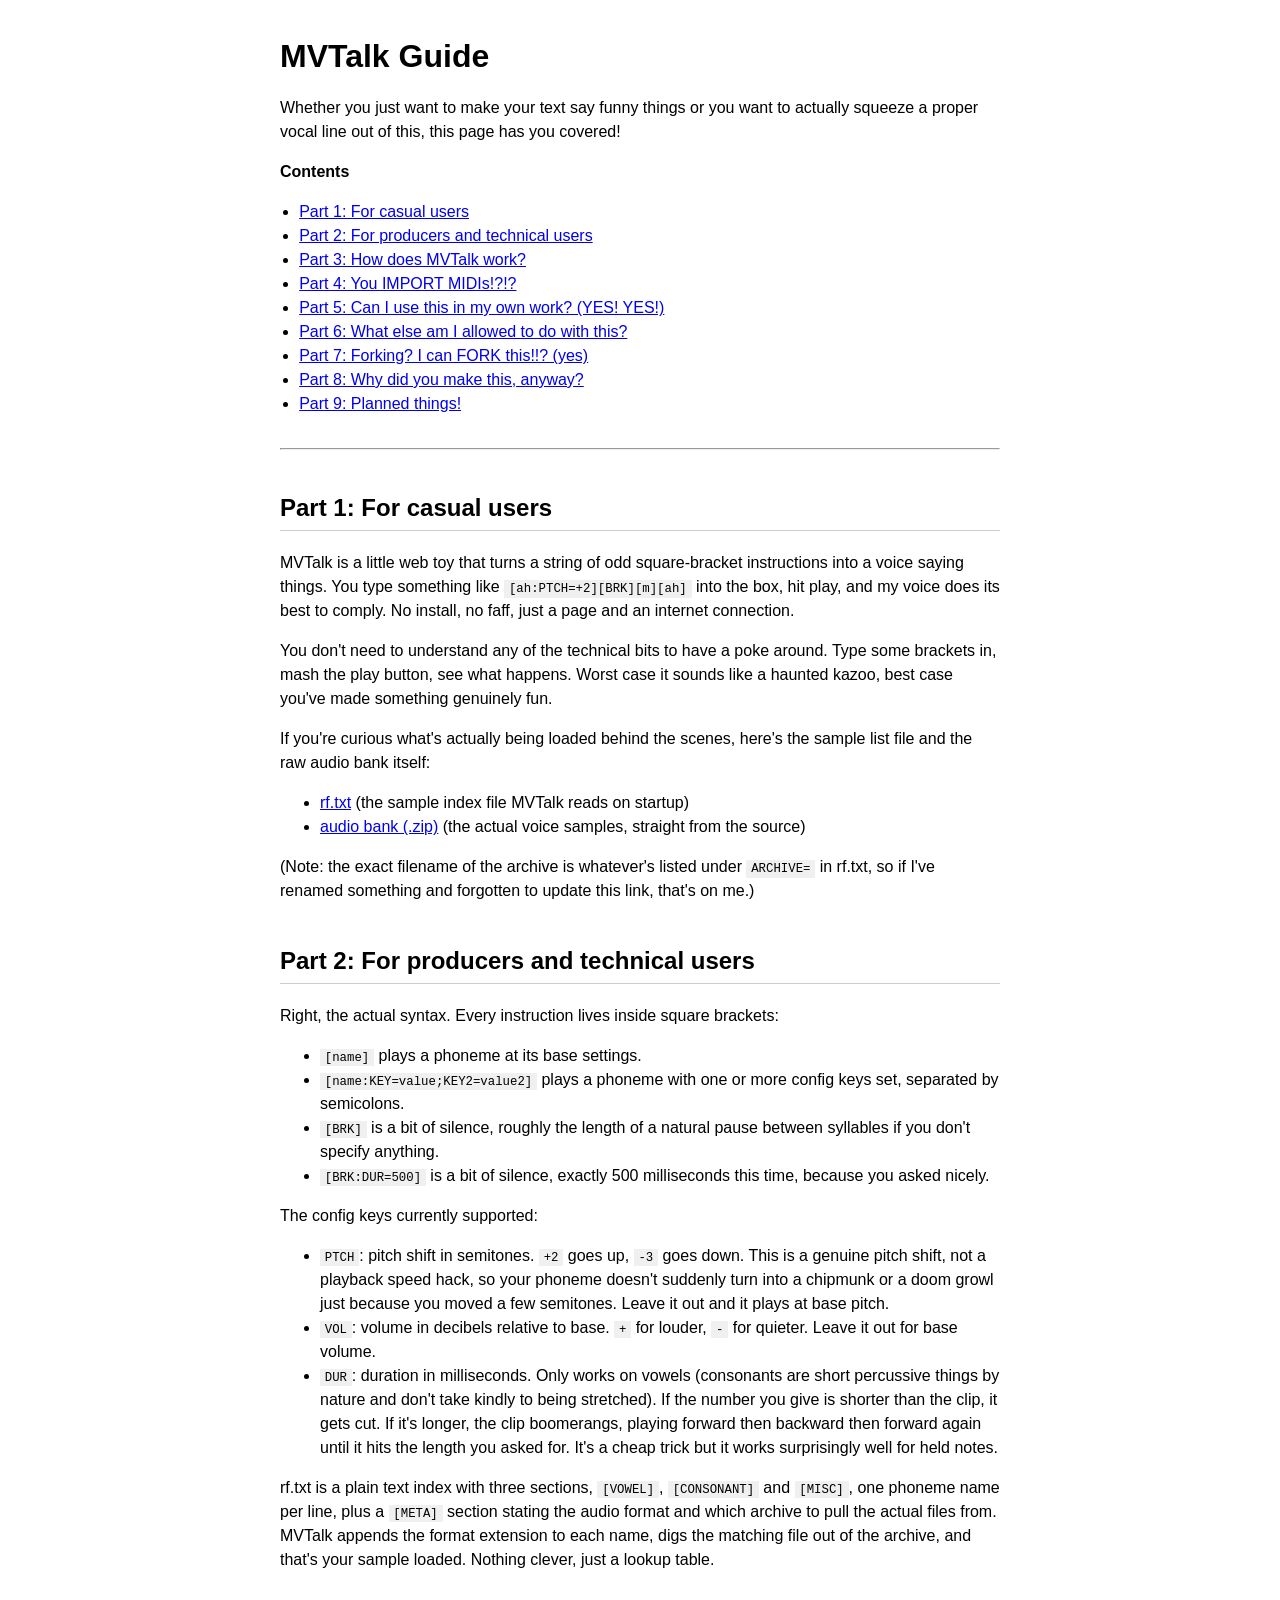
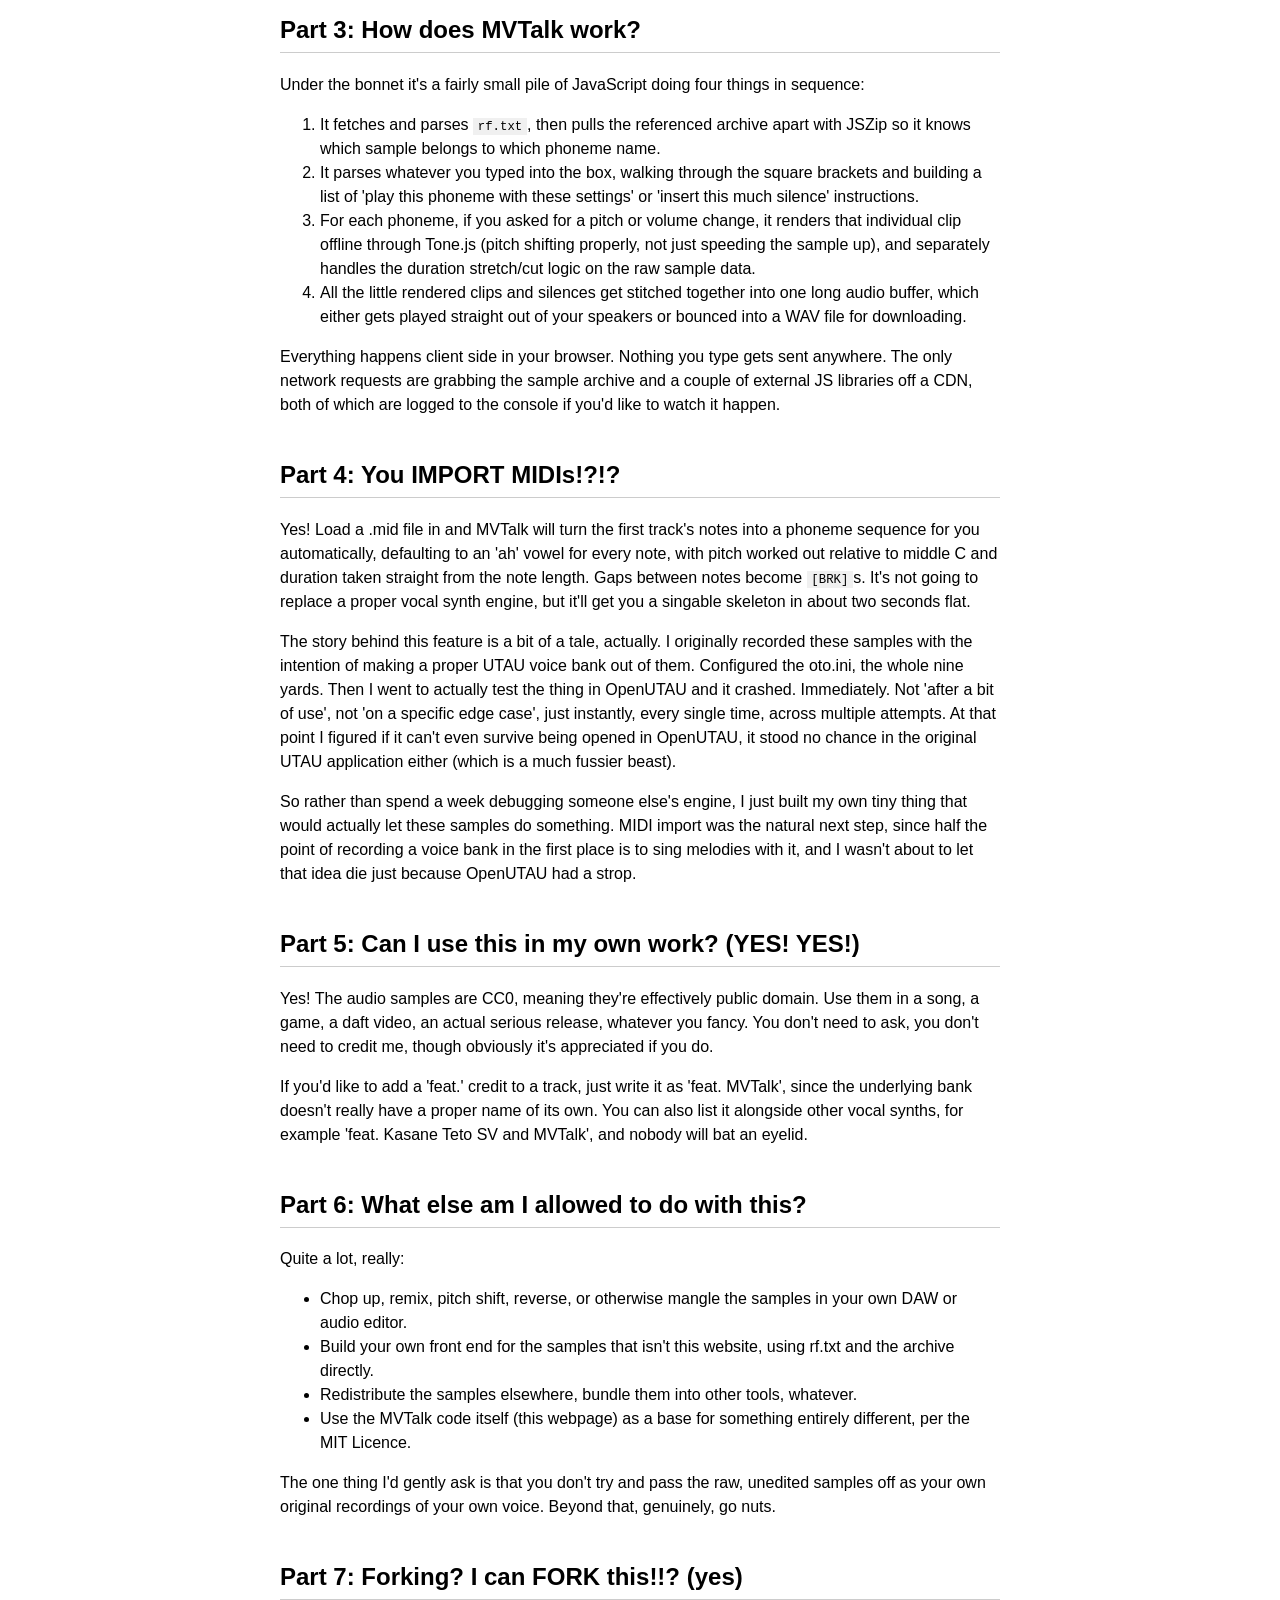
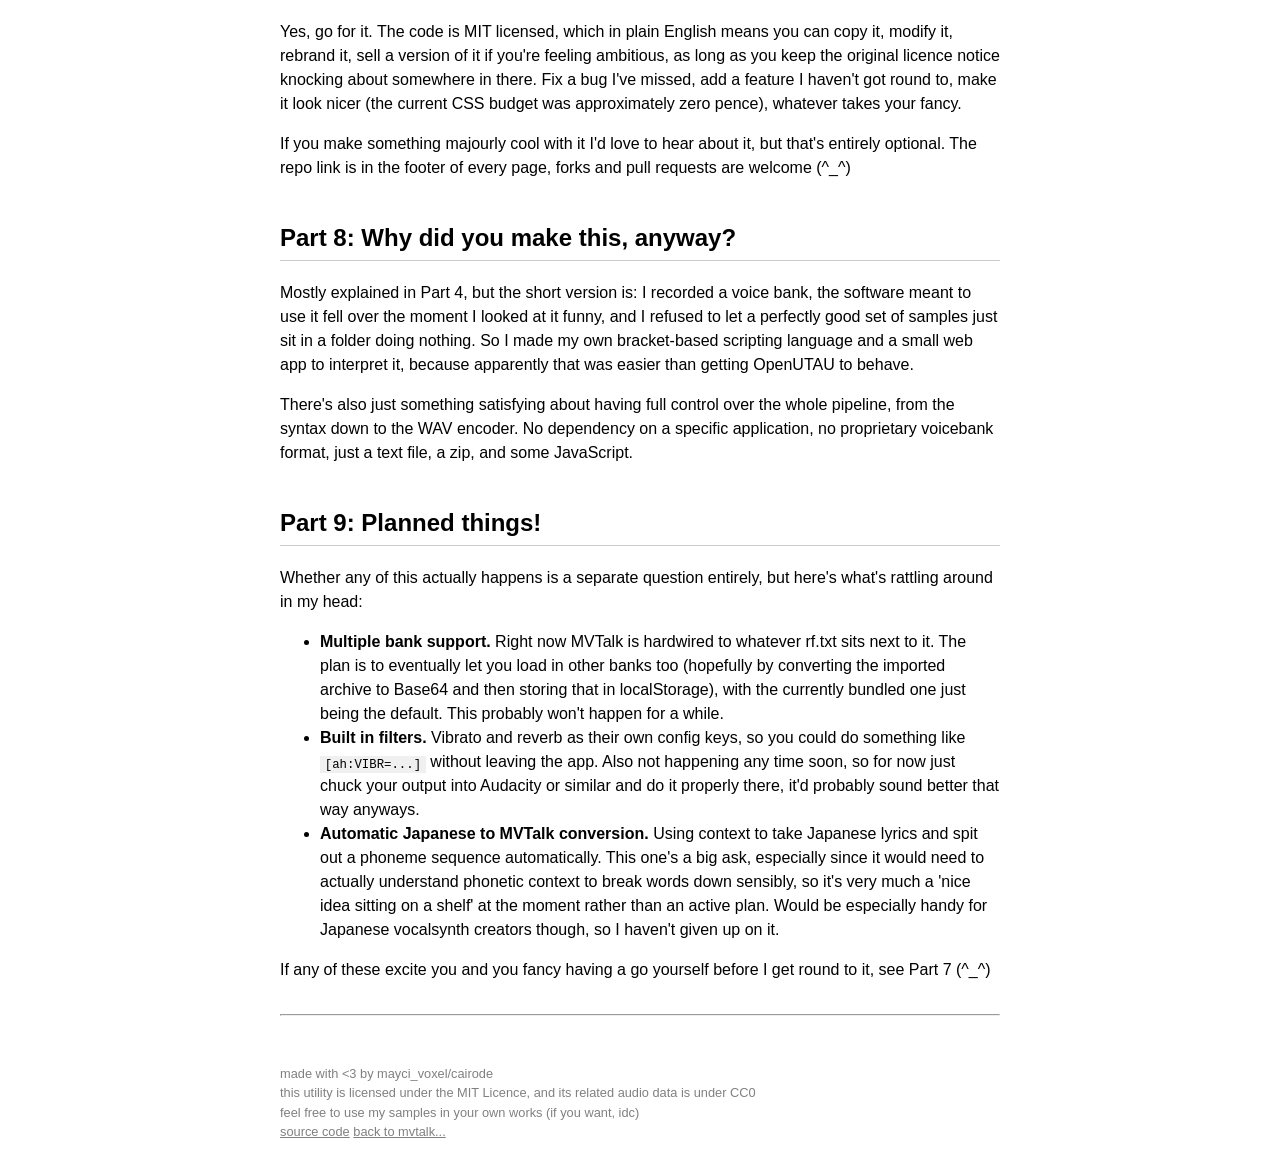
==== guide/index.html @ d656cc3e "Add files via upload" ====
<!DOCTYPE html>
<html lang="en-GB">
<head>
<meta charset="UTF-8">
<title>MVTalk Guide</title>
<!--
  MVTalk Guide
  Copyright (c) 2026 mayci_voxel/cairode
  Licensed under the MIT Licence.
-->
<style>
  body {
    font-family: sans-serif;
    max-width: 720px;
    margin: 2rem auto;
    padding: 0 1rem;
    line-height: 1.5;
  }
  h1 {
    margin-bottom: 0.25rem;
  }
  h2 {
    margin-top: 2.5rem;
    border-bottom: 1px solid #ccc;
    padding-bottom: 0.25rem;
  }
  code {
    background: #f0f0f0;
    padding: 0.1rem 0.3rem;
    font-size: 0.95em;
  }
  #toc ul {
    padding-left: 1.2rem;
  }
  footer {
    margin-top: 3rem;
    color: grey;
    font-size: 0.8rem;
  }
  footer a {
    color: grey;
  }
  hr {
    margin: 2rem 0;
  }
</style>
</head>
<body>

<h1>MVTalk Guide</h1>
<p>Whether you just want to make your text say funny things or you want to actually squeeze a proper vocal line out of this, this page has you covered!</p>

<nav id="toc">
<strong>Contents</strong>
<ul>
  <li><a href="#part1">Part 1: For casual users</a></li>
  <li><a href="#part2">Part 2: For producers and technical users</a></li>
  <li><a href="#part3">Part 3: How does MVTalk work?</a></li>
  <li><a href="#part4">Part 4: You IMPORT MIDIs!?!?</a></li>
  <li><a href="#part5">Part 5: Can I use this in my own work? (YES! YES!)</a></li>
  <li><a href="#part6">Part 6: What else am I allowed to do with this?</a></li>
  <li><a href="#part7">Part 7: Forking? I can FORK this!!? (yes)</a></li>
  <li><a href="#part8">Part 8: Why did you make this, anyway?</a></li>
  <li><a href="#part9">Part 9: Planned things!</a></li>
</ul>
</nav>

<hr>

<h2 id="part1">Part 1: For casual users</h2>
<p>MVTalk is a little web toy that turns a string of odd square-bracket instructions into a voice saying things. You type something like <code>[ah:PTCH=+2][BRK][m][ah]</code> into the box, hit play, and my voice does its best to comply. No install, no faff, just a page and an internet connection.</p>
<p>You don't need to understand any of the technical bits to have a poke around. Type some brackets in, mash the play button, see what happens. Worst case it sounds like a haunted kazoo, best case you've made something genuinely fun.</p>
<p>If you're curious what's actually being loaded behind the scenes, here's the sample list file and the raw audio bank itself:</p>
<ul>
  <li><a href="https://maycithegal.github.io/mvtalk/rf.txt">rf.txt</a> (the sample index file MVTalk reads on startup)</li>
  <li><a href="https://maycithegal.github.io/mvtalk/bank.zip">audio bank (.zip)</a> (the actual voice samples, straight from the source)</li>
</ul>
<p>(Note: the exact filename of the archive is whatever's listed under <code>ARCHIVE=</code> in rf.txt, so if I've renamed something and forgotten to update this link, that's on me.)</p>

<h2 id="part2">Part 2: For producers and technical users</h2>
<p>Right, the actual syntax. Every instruction lives inside square brackets:</p>
<ul>
  <li><code>[name]</code> plays a phoneme at its base settings.</li>
  <li><code>[name:KEY=value;KEY2=value2]</code> plays a phoneme with one or more config keys set, separated by semicolons.</li>
  <li><code>[BRK]</code> is a bit of silence, roughly the length of a natural pause between syllables if you don't specify anything.</li>
  <li><code>[BRK:DUR=500]</code> is a bit of silence, exactly 500 milliseconds this time, because you asked nicely.</li>
</ul>
<p>The config keys currently supported:</p>
<ul>
  <li><code>PTCH</code>: pitch shift in semitones. <code>+2</code> goes up, <code>-3</code> goes down. This is a genuine pitch shift, not a playback speed hack, so your phoneme doesn't suddenly turn into a chipmunk or a doom growl just because you moved a few semitones. Leave it out and it plays at base pitch.</li>
  <li><code>VOL</code>: volume in decibels relative to base. <code>+</code> for louder, <code>-</code> for quieter. Leave it out for base volume.</li>
  <li><code>DUR</code>: duration in milliseconds. Only works on vowels (consonants are short percussive things by nature and don't take kindly to being stretched). If the number you give is shorter than the clip, it gets cut. If it's longer, the clip boomerangs, playing forward then backward then forward again until it hits the length you asked for. It's a cheap trick but it works surprisingly well for held notes.</li>
</ul>
<p>rf.txt is a plain text index with three sections, <code>[VOWEL]</code>, <code>[CONSONANT]</code> and <code>[MISC]</code>, one phoneme name per line, plus a <code>[META]</code> section stating the audio format and which archive to pull the actual files from. MVTalk appends the format extension to each name, digs the matching file out of the archive, and that's your sample loaded. Nothing clever, just a lookup table.</p>

<h2 id="part3">Part 3: How does MVTalk work?</h2>
<p>Under the bonnet it's a fairly small pile of JavaScript doing four things in sequence:</p>
<ol>
  <li>It fetches and parses <code>rf.txt</code>, then pulls the referenced archive apart with JSZip so it knows which sample belongs to which phoneme name.</li>
  <li>It parses whatever you typed into the box, walking through the square brackets and building a list of 'play this phoneme with these settings' or 'insert this much silence' instructions.</li>
  <li>For each phoneme, if you asked for a pitch or volume change, it renders that individual clip offline through Tone.js (pitch shifting properly, not just speeding the sample up), and separately handles the duration stretch/cut logic on the raw sample data.</li>
  <li>All the little rendered clips and silences get stitched together into one long audio buffer, which either gets played straight out of your speakers or bounced into a WAV file for downloading.</li>
</ol>
<p>Everything happens client side in your browser. Nothing you type gets sent anywhere. The only network requests are grabbing the sample archive and a couple of external JS libraries off a CDN, both of which are logged to the console if you'd like to watch it happen.</p>

<h2 id="part4">Part 4: You IMPORT MIDIs!?!?</h2>
<p>Yes! Load a .mid file in and MVTalk will turn the first track's notes into a phoneme sequence for you automatically, defaulting to an 'ah' vowel for every note, with pitch worked out relative to middle C and duration taken straight from the note length. Gaps between notes become <code>[BRK]</code>s. It's not going to replace a proper vocal synth engine, but it'll get you a singable skeleton in about two seconds flat.</p>
<p>The story behind this feature is a bit of a tale, actually. I originally recorded these samples with the intention of making a proper UTAU voice bank out of them. Configured the oto.ini, the whole nine yards. Then I went to actually test the thing in OpenUTAU and it crashed. Immediately. Not 'after a bit of use', not 'on a specific edge case', just instantly, every single time, across multiple attempts. At that point I figured if it can't even survive being opened in OpenUTAU, it stood no chance in the original UTAU application either (which is a much fussier beast).</p>
<p>So rather than spend a week debugging someone else's engine, I just built my own tiny thing that would actually let these samples do something. MIDI import was the natural next step, since half the point of recording a voice bank in the first place is to sing melodies with it, and I wasn't about to let that idea die just because OpenUTAU had a strop.</p>

<h2 id="part5">Part 5: Can I use this in my own work? (YES! YES!)</h2>
<p>Yes! The audio samples are CC0, meaning they're effectively public domain. Use them in a song, a game, a daft video, an actual serious release, whatever you fancy. You don't need to ask, you don't need to credit me, though obviously it's appreciated if you do.</p>
<p>If you'd like to add a 'feat.' credit to a track, just write it as 'feat. MVTalk', since the underlying bank doesn't really have a proper name of its own. You can also list it alongside other vocal synths, for example 'feat. Kasane Teto SV and MVTalk', and nobody will bat an eyelid.</p>

<h2 id="part6">Part 6: What else am I allowed to do with this?</h2>
<p>Quite a lot, really:</p>
<ul>
  <li>Chop up, remix, pitch shift, reverse, or otherwise mangle the samples in your own DAW or audio editor.</li>
  <li>Build your own front end for the samples that isn't this website, using rf.txt and the archive directly.</li>
  <li>Redistribute the samples elsewhere, bundle them into other tools, whatever.</li>
  <li>Use the MVTalk code itself (this webpage) as a base for something entirely different, per the MIT Licence.</li>
</ul>
<p>The one thing I'd gently ask is that you don't try and pass the raw, unedited samples off as your own original recordings of your own voice. Beyond that, genuinely, go nuts.</p>

<h2 id="part7">Part 7: Forking? I can FORK this!!? (yes)</h2>
<p>Yes, go for it. The code is MIT licensed, which in plain English means you can copy it, modify it, rebrand it, sell a version of it if you're feeling ambitious, as long as you keep the original licence notice knocking about somewhere in there. Fix a bug I've missed, add a feature I haven't got round to, make it look nicer (the current CSS budget was approximately zero pence), whatever takes your fancy.</p>
<p>If you make something majourly cool with it I'd love to hear about it, but that's entirely optional. The repo link is in the footer of every page, forks and pull requests are welcome (^_^)</p>

<h2 id="part8">Part 8: Why did you make this, anyway?</h2>
<p>Mostly explained in Part 4, but the short version is: I recorded a voice bank, the software meant to use it fell over the moment I looked at it funny, and I refused to let a perfectly good set of samples just sit in a folder doing nothing. So I made my own bracket-based scripting language and a small web app to interpret it, because apparently that was easier than getting OpenUTAU to behave.</p>
<p>There's also just something satisfying about having full control over the whole pipeline, from the syntax down to the WAV encoder. No dependency on a specific application, no proprietary voicebank format, just a text file, a zip, and some JavaScript.</p>

<h2 id="part9">Part 9: Planned things!</h2>
<p>Whether any of this actually happens is a separate question entirely, but here's what's rattling around in my head:</p>
<ul>
  <li><strong>Multiple bank support.</strong> Right now MVTalk is hardwired to whatever rf.txt sits next to it. The plan is to eventually let you load in other banks too (hopefully by converting the imported archive to Base64 and then storing that in localStorage), with the currently bundled one just being the default. This probably won't happen for a while.</li>
  <li><strong>Built in filters.</strong> Vibrato and reverb as their own config keys, so you could do something like <code>[ah:VIBR=...]</code> without leaving the app. Also not happening any time soon, so for now just chuck your output into Audacity or similar and do it properly there, it'd probably sound better that way anyways.</li>
  <li><strong>Automatic Japanese to MVTalk conversion.</strong> Using context to take Japanese lyrics and spit out a phoneme sequence automatically. This one's a big ask, especially since it would need to actually understand phonetic context to break words down sensibly, so it's very much a 'nice idea sitting on a shelf' at the moment rather than an active plan. Would be especially handy for Japanese vocalsynth creators though, so I haven't given up on it.</li>
</ul>
<p>If any of these excite you and you fancy having a go yourself before I get round to it, see Part 7 (^_^)</p>

<hr>

<footer>
<p>
made with &lt;3 by mayci_voxel/cairode
<br>
this utility is licensed under the MIT Licence, and its related audio data is under CC0
<br>
feel free to use my samples in your own works (if you want, idc)
<br>
<a href="https://www.github.com/maycivoxel/mvtalk">source code</a> <a href="https://maycivoxel.github.io/mvtalk/">back to mvtalk...</a>
</p>
</footer>

</body>
</html>
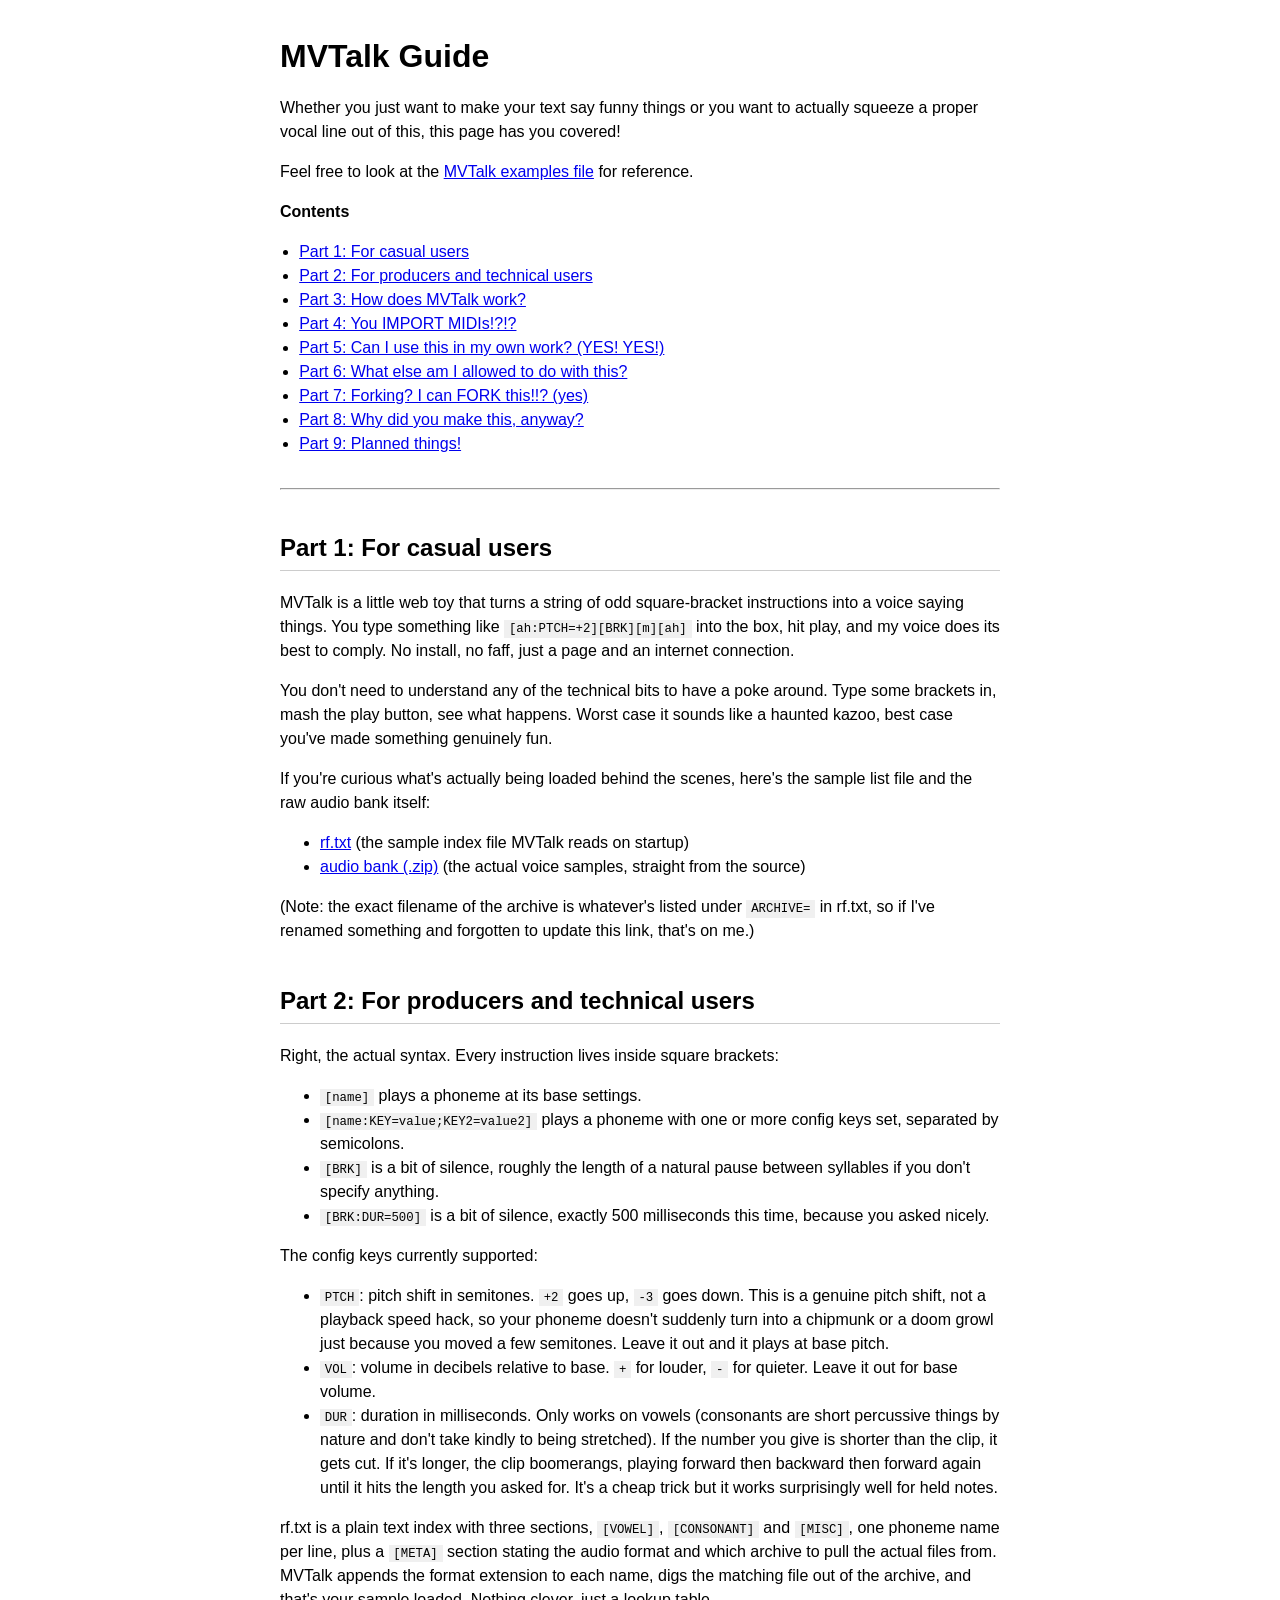
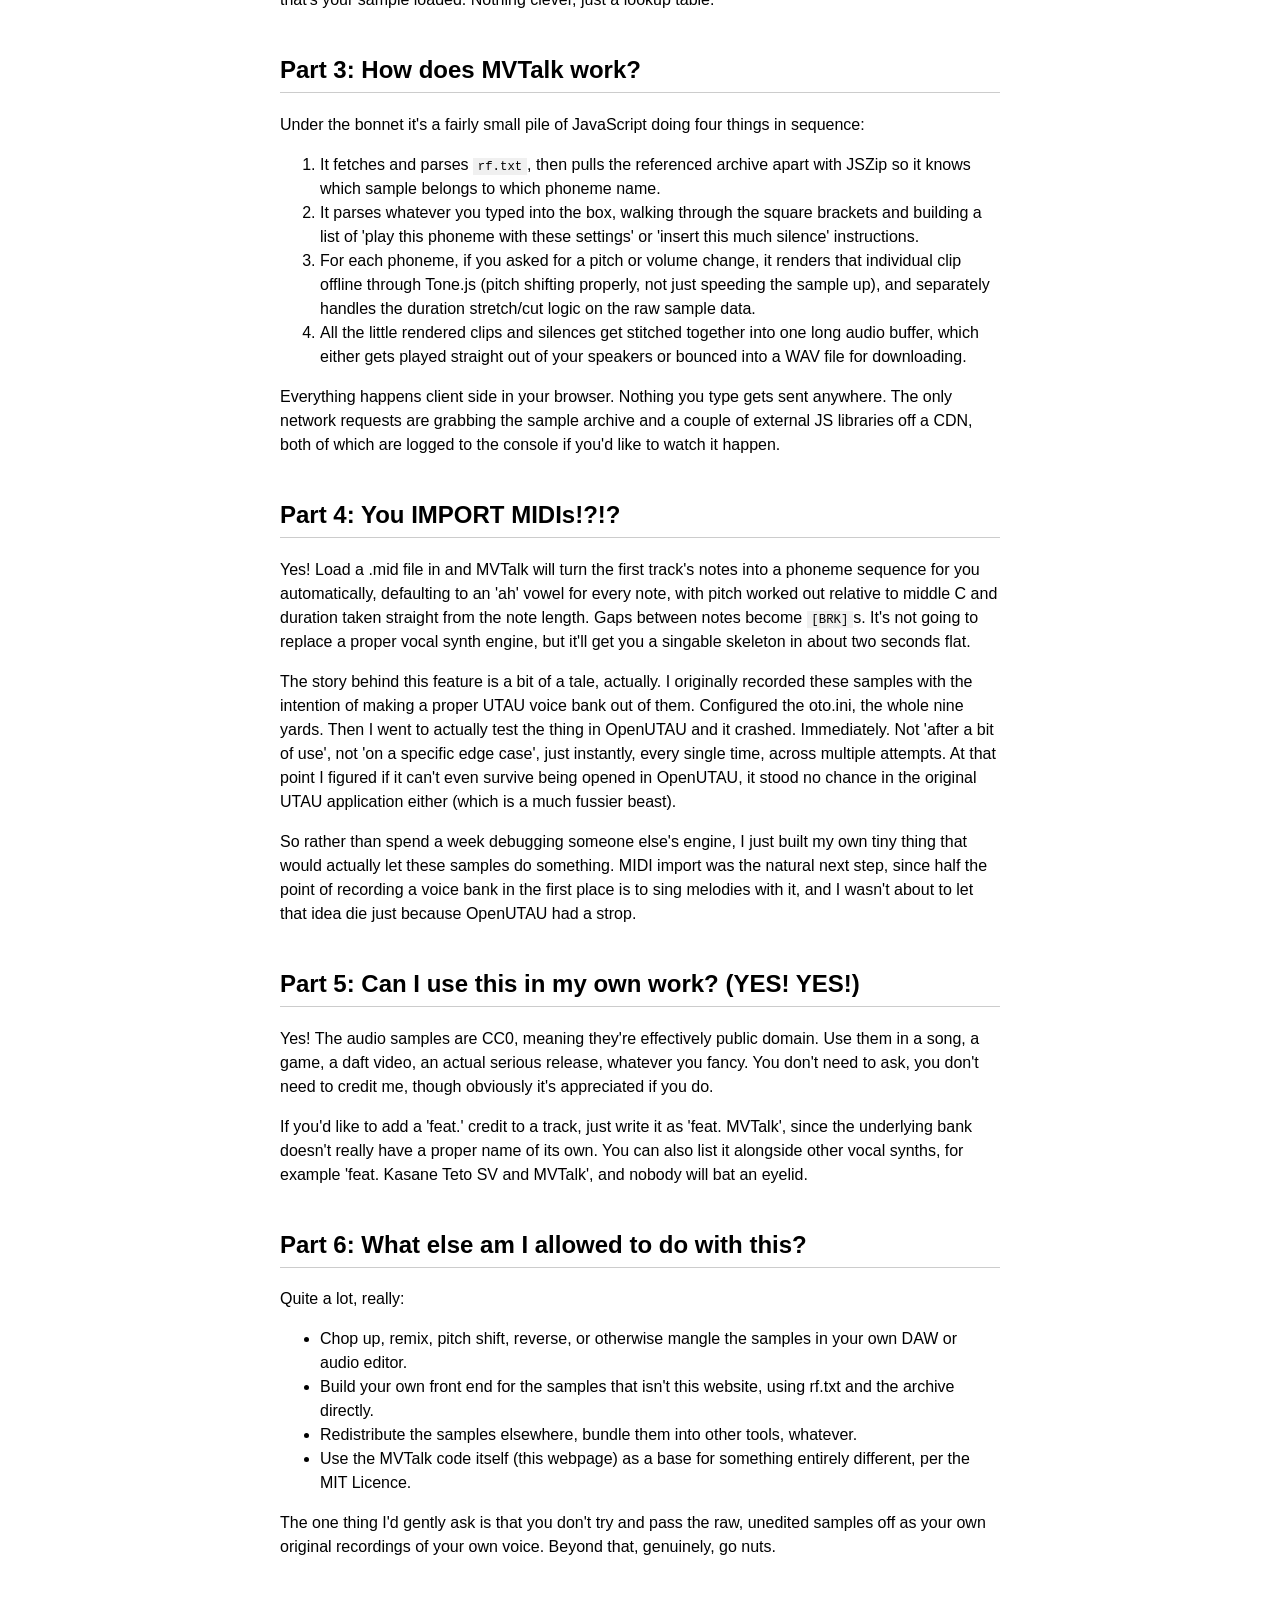
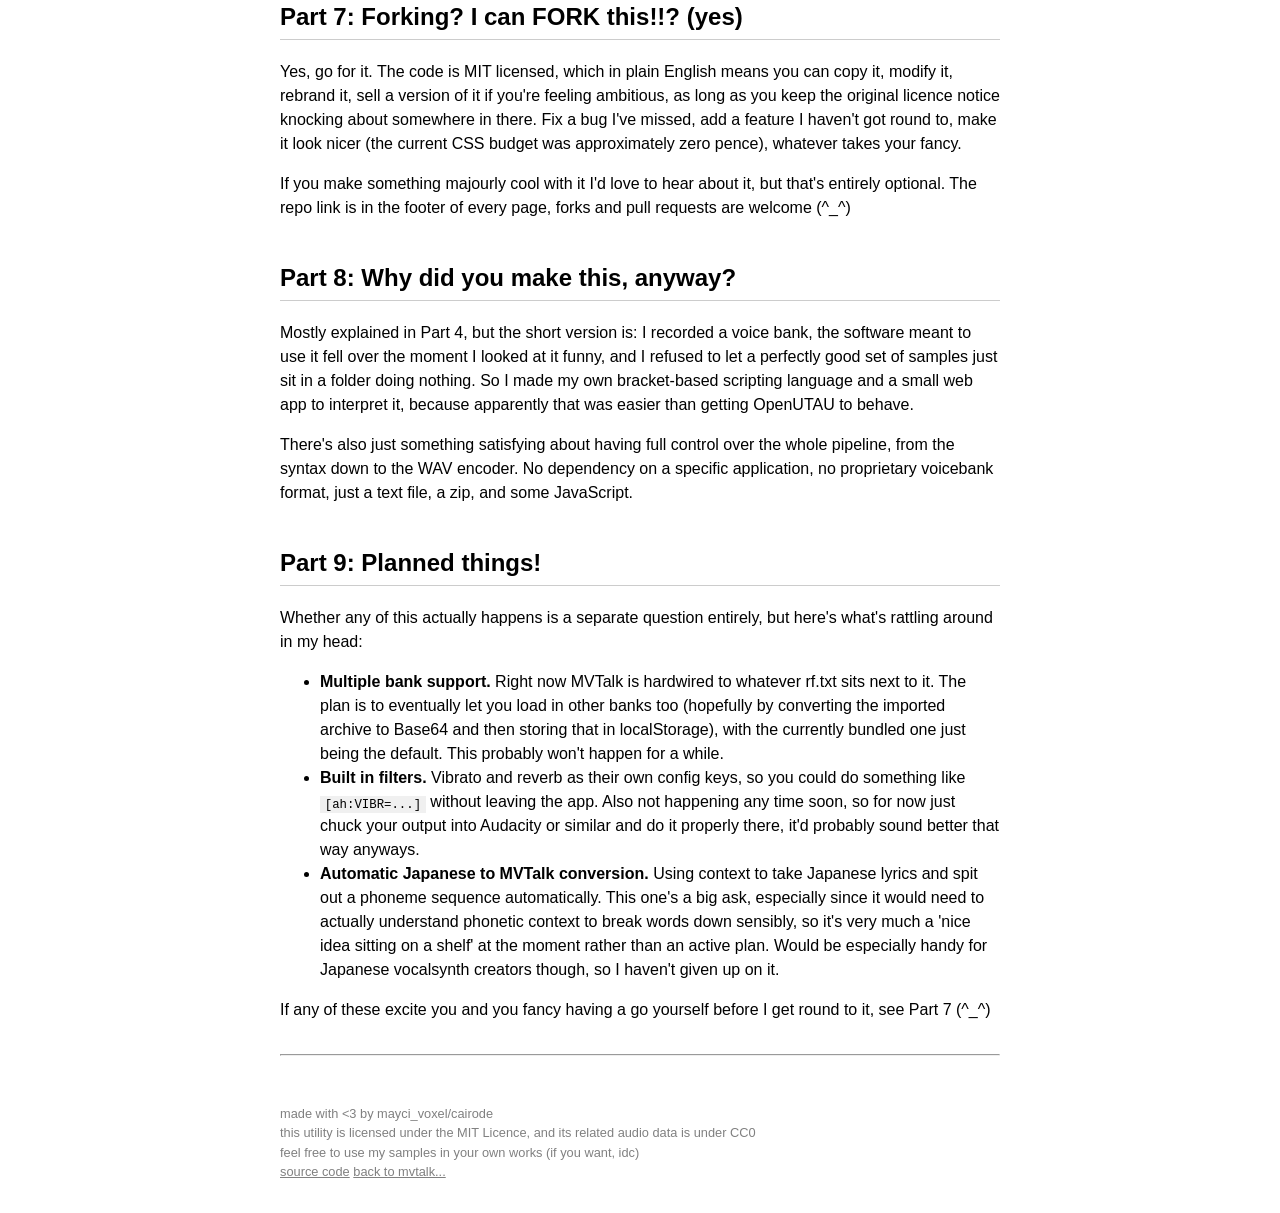
==== commit 16706ff9: "Update index.html" ====
--- a/guide/index.html
+++ b/guide/index.html
@@ -1,5 +1,5 @@
 <!DOCTYPE html>
-<html lang="en-GB">
+<html lang="en">
 <head>
 <meta charset="UTF-8">
 <title>MVTalk Guide</title>
@@ -49,6 +49,7 @@
 
 <h1>MVTalk Guide</h1>
 <p>Whether you just want to make your text say funny things or you want to actually squeeze a proper vocal line out of this, this page has you covered!</p>
+<p>Feel free to look at the <a href="examples.txt">MVTalk examples file</a> for reference.</p>
 
 <nav id="toc">
 <strong>Contents</strong>
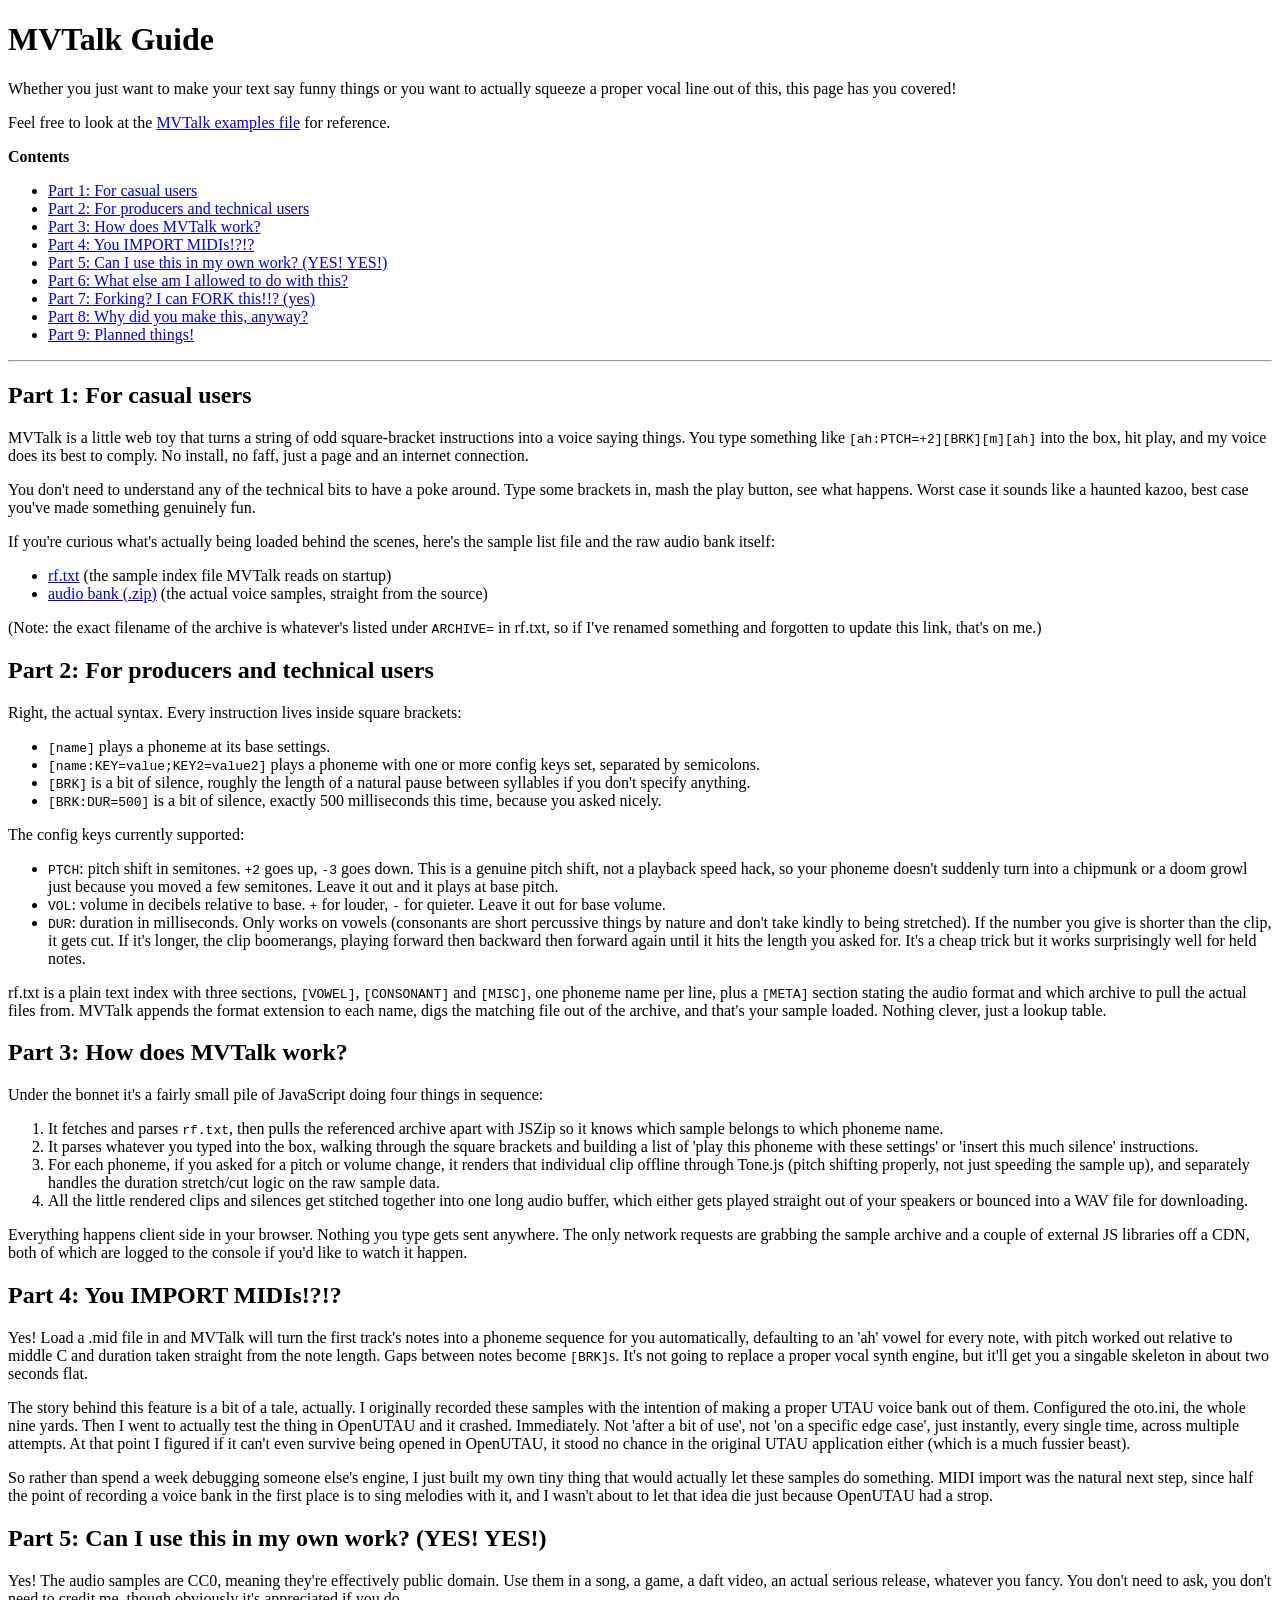
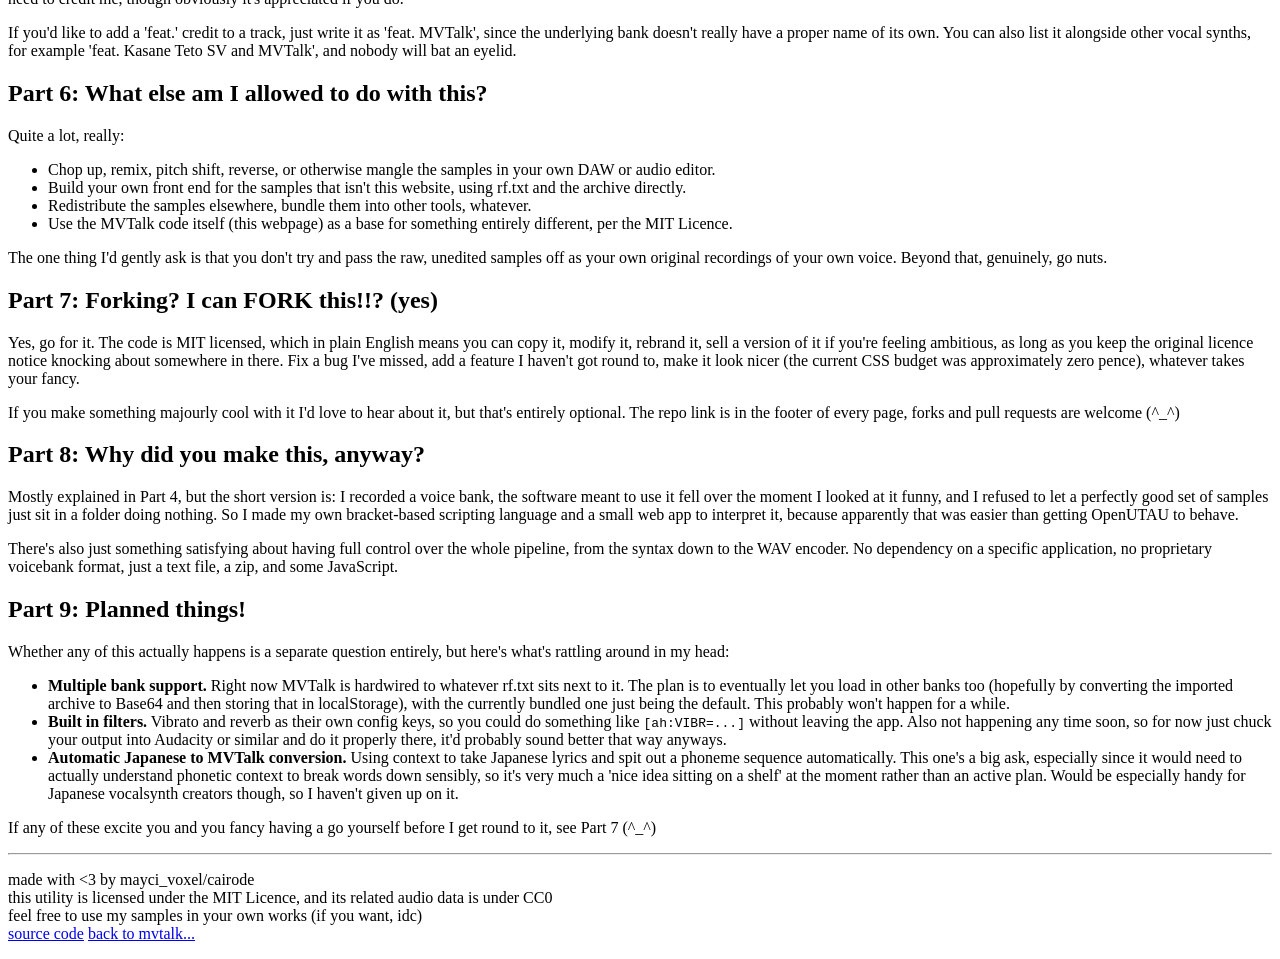
==== commit a815b8b6: "Update index.html" ====
--- a/guide/index.html
+++ b/guide/index.html
@@ -3,47 +3,7 @@
 <head>
 <meta charset="UTF-8">
 <title>MVTalk Guide</title>
-<!--
-  MVTalk Guide
-  Copyright (c) 2026 mayci_voxel/cairode
-  Licensed under the MIT Licence.
--->
-<style>
-  body {
-    font-family: sans-serif;
-    max-width: 720px;
-    margin: 2rem auto;
-    padding: 0 1rem;
-    line-height: 1.5;
-  }
-  h1 {
-    margin-bottom: 0.25rem;
-  }
-  h2 {
-    margin-top: 2.5rem;
-    border-bottom: 1px solid #ccc;
-    padding-bottom: 0.25rem;
-  }
-  code {
-    background: #f0f0f0;
-    padding: 0.1rem 0.3rem;
-    font-size: 0.95em;
-  }
-  #toc ul {
-    padding-left: 1.2rem;
-  }
-  footer {
-    margin-top: 3rem;
-    color: grey;
-    font-size: 0.8rem;
-  }
-  footer a {
-    color: grey;
-  }
-  hr {
-    margin: 2rem 0;
-  }
-</style>
+<link rel="stylesheet" href="/mvtalk/style.css">
 </head>
 <body>
 
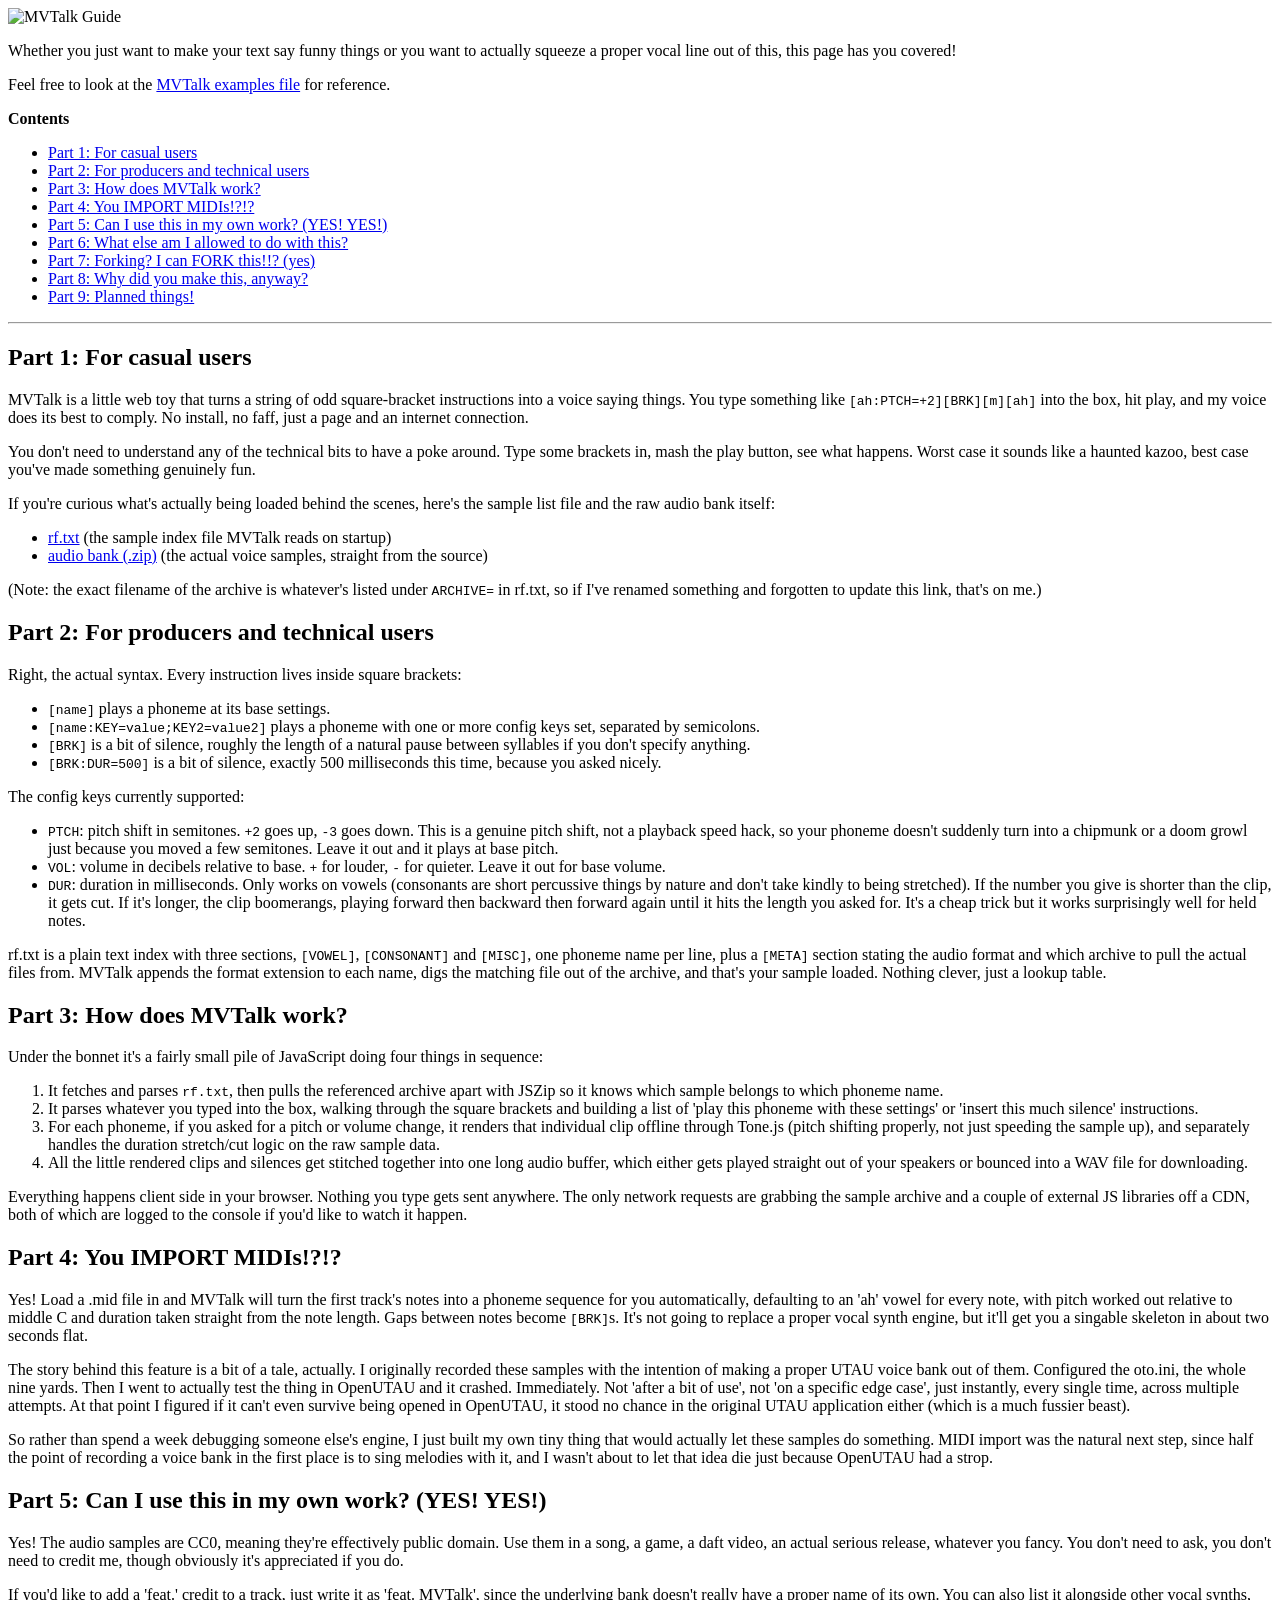
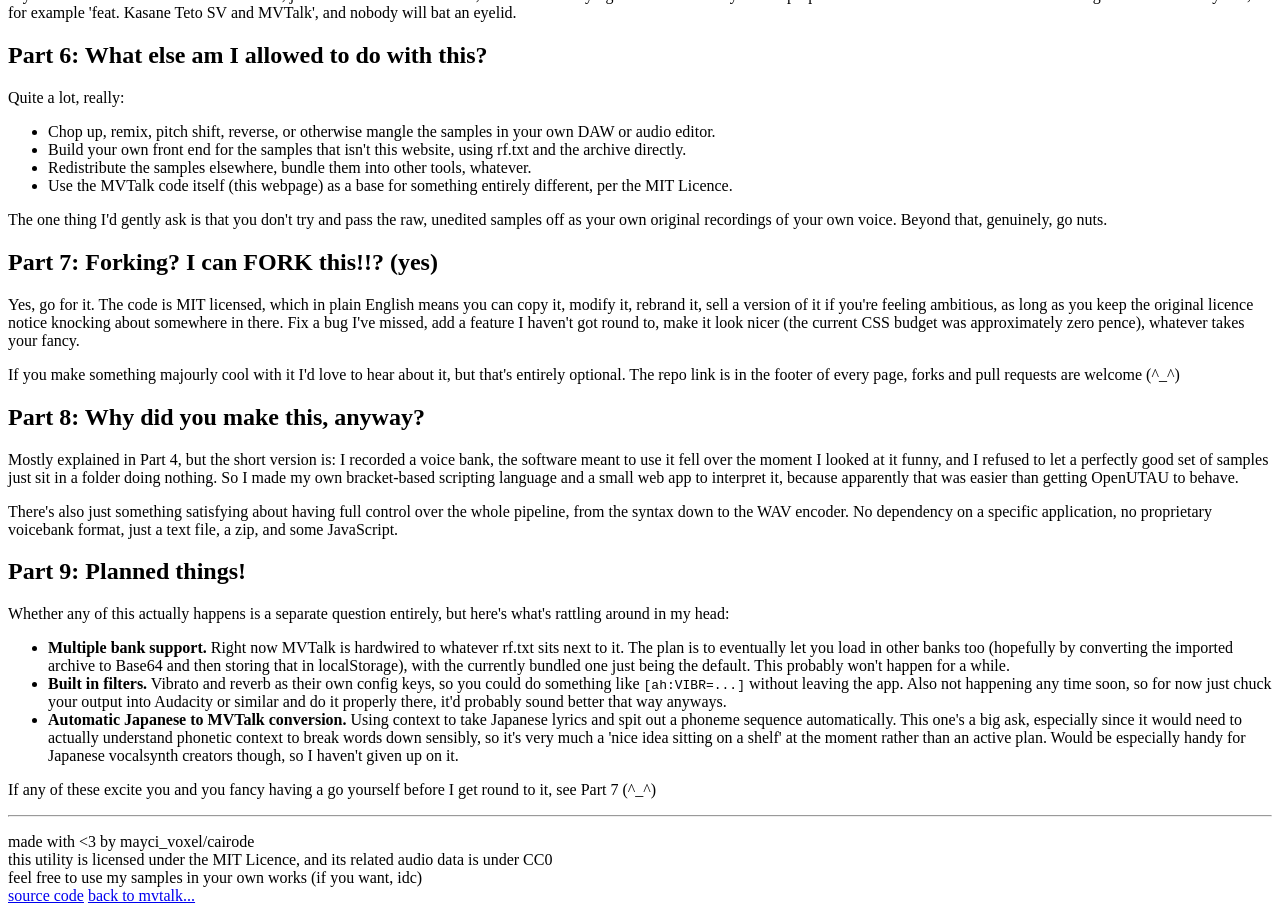
==== commit b4ca3772: "Update index.html" ====
--- a/guide/index.html
+++ b/guide/index.html
@@ -7,7 +7,7 @@
 </head>
 <body>
 
-<h1>MVTalk Guide</h1>
+<img src="/mvtalk/logog.png" alt="MVTalk Guide" class="logo">
 <p>Whether you just want to make your text say funny things or you want to actually squeeze a proper vocal line out of this, this page has you covered!</p>
 <p>Feel free to look at the <a href="examples.txt">MVTalk examples file</a> for reference.</p>
 
@@ -33,8 +33,8 @@
 <p>You don't need to understand any of the technical bits to have a poke around. Type some brackets in, mash the play button, see what happens. Worst case it sounds like a haunted kazoo, best case you've made something genuinely fun.</p>
 <p>If you're curious what's actually being loaded behind the scenes, here's the sample list file and the raw audio bank itself:</p>
 <ul>
-  <li><a href="https://maycithegal.github.io/mvtalk/rf.txt">rf.txt</a> (the sample index file MVTalk reads on startup)</li>
-  <li><a href="https://maycithegal.github.io/mvtalk/bank.zip">audio bank (.zip)</a> (the actual voice samples, straight from the source)</li>
+  <li><a href="/mvtalk/rf.txt">rf.txt</a> (the sample index file MVTalk reads on startup)</li>
+  <li><a href="/mvtalk/bank.zip">audio bank (.zip)</a> (the actual voice samples, straight from the source)</li>
 </ul>
 <p>(Note: the exact filename of the archive is whatever's listed under <code>ARCHIVE=</code> in rf.txt, so if I've renamed something and forgotten to update this link, that's on me.)</p>
 
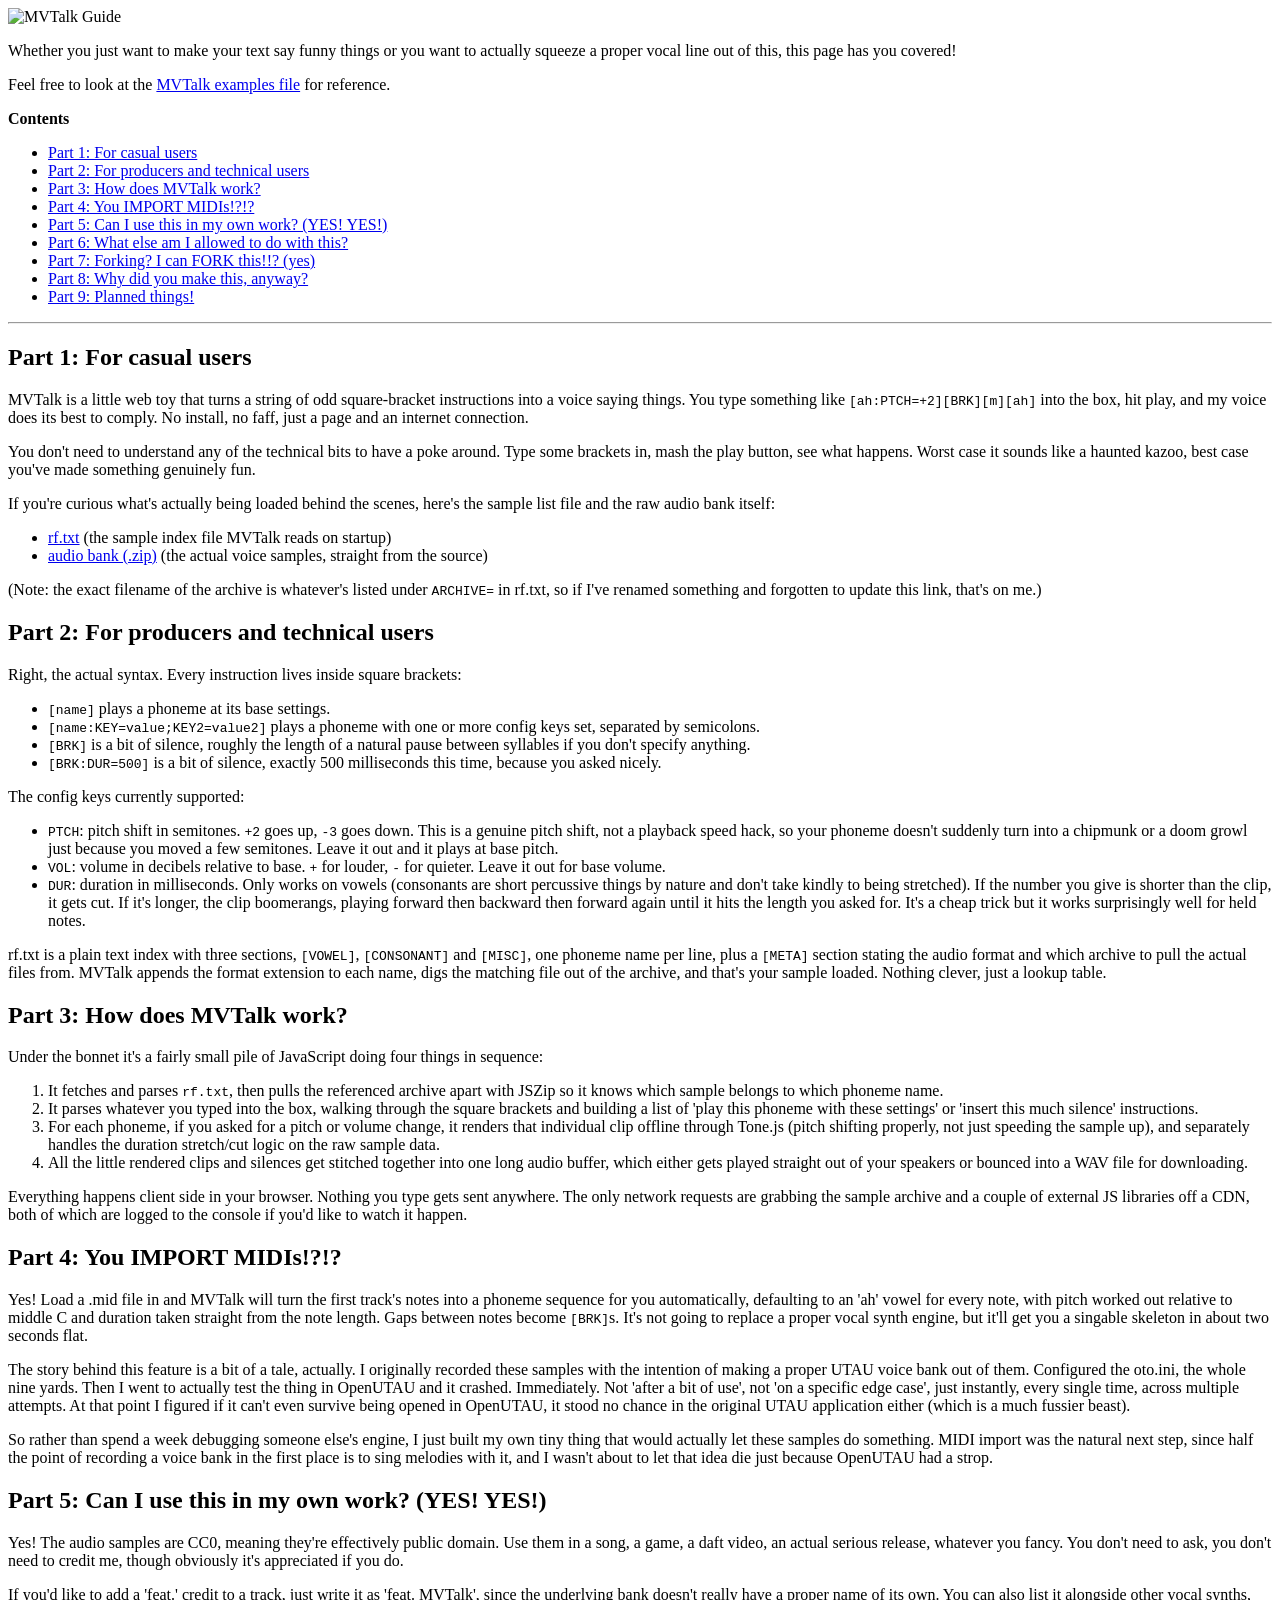
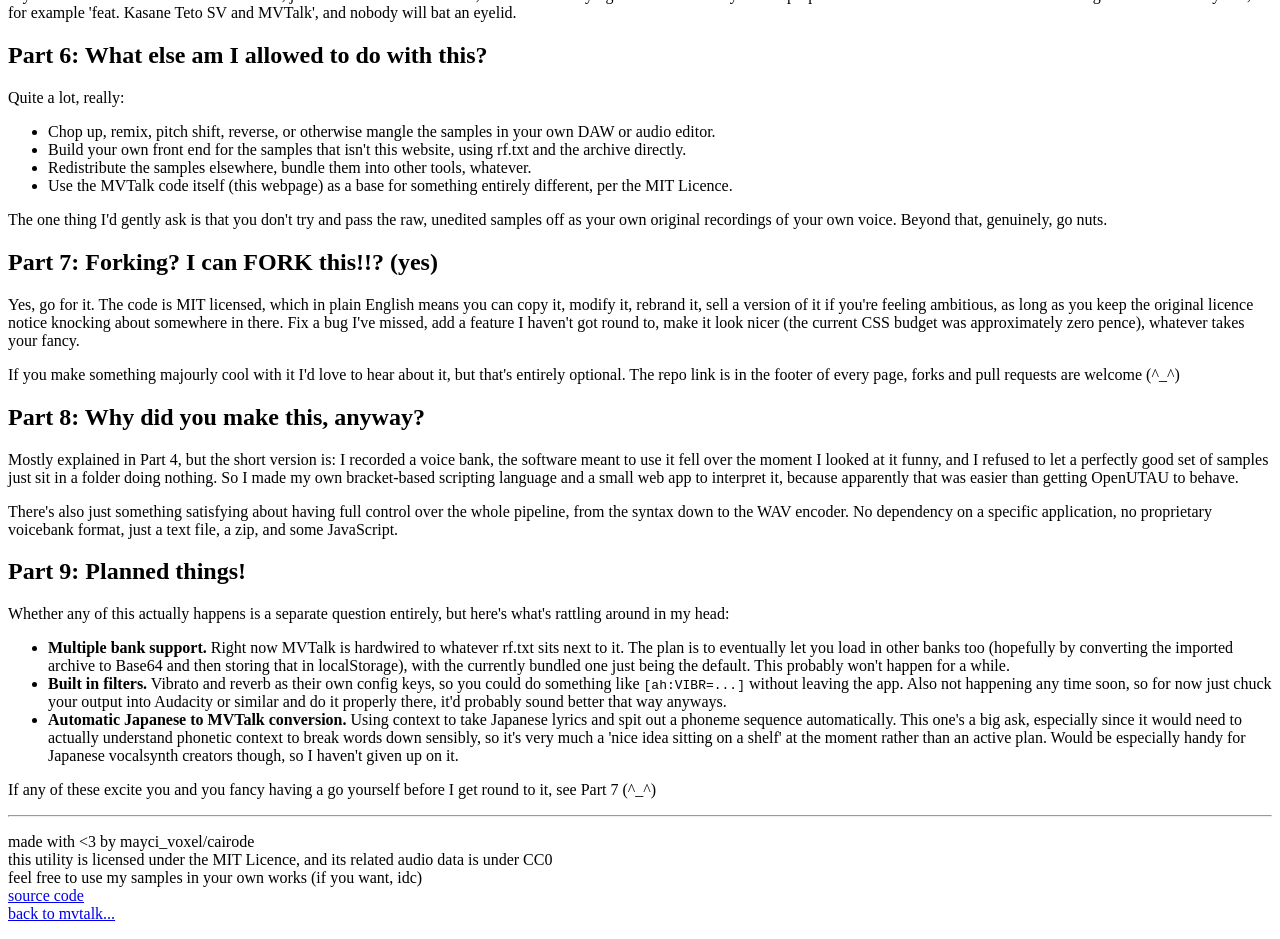
==== commit 04e87828: "Update index.html" ====
--- a/guide/index.html
+++ b/guide/index.html
@@ -110,7 +110,7 @@
 <br>
 feel free to use my samples in your own works (if you want, idc)
 <br>
-<a href="https://www.github.com/maycivoxel/mvtalk">source code</a> <a href="https://maycivoxel.github.io/mvtalk/">back to mvtalk...</a>
+<a href="https://www.github.com/maycivoxel/mvtalk">source code</a> <br> <a href="https://maycivoxel.github.io/mvtalk/">back to mvtalk...</a>
 </p>
 </footer>
 
